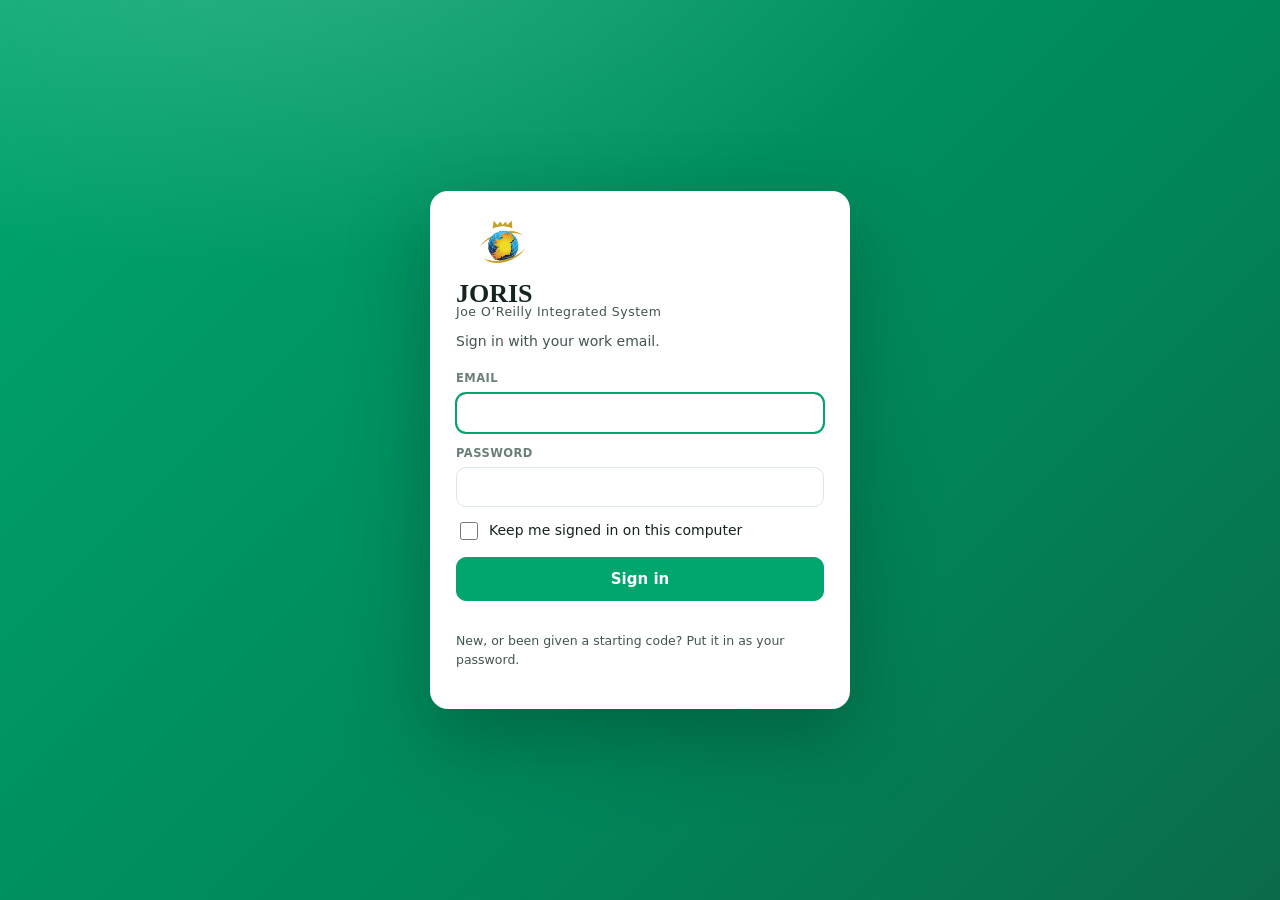
==== index.html @ 6aa0b8bb "JORIS Co-Authored-By: Claude Fable 5.2 <noreply@anthropic.com>" ====
<!doctype html>
<html lang="en-IE">
<head>
<meta charset="utf-8">
<meta name="viewport" content="width=device-width,initial-scale=1">
<meta http-equiv="Content-Security-Policy" content="default-src 'self'; script-src 'self'; style-src 'self' 'unsafe-inline'; img-src 'self' data: blob:; connect-src 'self' https://script.google.com https://script.googleusercontent.com; object-src 'none'; base-uri 'none'; form-action 'none'">
<meta name="referrer" content="no-referrer">
<meta name="robots" content="noindex">
<meta name="theme-color" content="#00A66E">
<title>JORIS</title>
<link rel="icon" href="core/icon-192.png">
<link rel="stylesheet" href="core/style.css">
<style>
  .home{max-width:980px;margin:0 auto;padding:22px 18px 60px}
  .hello h1{font-family:var(--serif);font-size:28px;margin:6px 0 2px}
  .parts{display:grid;grid-template-columns:repeat(auto-fill,minmax(270px,1fr));gap:14px;margin-top:18px}
  .part.soon{opacity:.6;box-shadow:none}
  .acct{margin-top:26px;display:flex;gap:8px;flex-wrap:wrap}
  .todohead{display:flex;align-items:center;flex-wrap:wrap;gap:8px;margin:22px 0 10px}
  .todohead h2,.ph2{font-family:var(--serif);font-size:21px;margin:0}
  .ph2{margin:28px 0 0}
  .todohead .sp{flex:1}
  .grp{font-size:11.5px;font-weight:700;letter-spacing:.06em;text-transform:uppercase;color:var(--ink-3);margin:14px 2px 6px}
  .ti .btn{margin-left:6px}
</style>
</head>
<body>
<div class="gate hidden" id="gate">
  <div class="gatecard">
    <img data-logo alt="JOR Ireland">
    <div id="signin">
      <h1>JORIS</h1>
      <p class="mini" style="margin:-6px 0 10px;letter-spacing:.04em">Joe O’Reilly Integrated System</p>
      <p>Sign in with your work email.</p>
      <label class="f"><span>Email</span><input class="in" id="email" type="email" autocomplete="username" spellcheck="false"></label>
      <label class="f"><span>Password</span><input class="in" id="pw" type="password" autocomplete="current-password"></label>
      <label class="chk"><input type="checkbox" id="keep"> Keep me signed in on this computer</label>
      <button class="btn p" id="go">Sign in</button>
      <div class="err" id="err"></div>
      <p class="mini">New, or been given a starting code? Put it in as your password.</p>
    </div>
    <div id="codestep" class="hidden">
      <h1>A new computer</h1>
      <p id="codehi"></p>
      <label class="f"><span>The six-digit code</span><input class="in" id="code" inputmode="numeric" autocomplete="one-time-code" maxlength="7" spellcheck="false"></label>
      <label class="chk"><input type="checkbox" id="remember" checked> This is my own computer or phone — remember it</label>
      <p class="mini" style="margin:-4px 0 12px">Untick on a shared or borrowed computer, and it asks again next time.</p>
      <button class="btn p" id="go3">Sign in</button>
      <div class="err" id="err3"></div>
      <p class="mini">No email? It can take a minute. An admin can also give you a starting code.</p>
    </div>
    <div id="choose" class="hidden">
      <h1>Choose your password</h1>
      <p id="hi"></p>
      <label class="f"><span>New password</span><input class="in" id="pw1" type="password" autocomplete="new-password"><em>At least 10 characters. A short sentence is easiest to remember.</em></label>
      <label class="f"><span>The same again</span><input class="in" id="pw2" type="password" autocomplete="new-password"></label>
      <button class="btn p" id="go2">Save and sign in</button>
      <div class="err" id="err2"></div>
    </div>
  </div>
</div>

<div id="app" class="hidden">
  <div class="home">
    <div class="hello"><h1 id="hello"></h1><div class="mini" id="role"></div></div>
    <div id="cover"></div>
    <div class="todohead"><h2>My things to do</h2><span class="sp"></span><button class="btn sm hidden" id="give"></button><button class="btn sm" id="off"></button></div>
    <div id="todo"><div class="empty">Working it out…</div></div>
    <div id="team"></div>
    <h2 class="ph2">Every part</h2>
    <div class="parts" id="parts"></div>
    <div class="acct">
      <button class="btn" id="chpw"></button>
      <button class="btn" id="devs"></button>
      <button class="btn" id="everywhere"></button>
    </div>
  </div>
</div>

<script src="core/config.js"></script>
<script src="core/brand.js"></script>
<script src="core/rules.js"></script>
<script src="core/dates.js"></script>
<script src="core/engine.js"></script>
<script src="core/api.js"></script>
<script src="core/ui.js"></script>
<script src="home.js"></script>
</body>
</html>
---- core/style.css ----
/* JORIS — house style (tokens shared with the other JOR apps) */
:root{
  --jor:#00A66E; --jor-deep:#00875A; --jor-dark:#0B6B4B; --on-jor:#FFC81E;
  --gold:#B08D2E; --gold-pale:#F3EBD6;
  --mist:#CDE7DC; --mist-2:#E8F3EE; --mist-3:#F5FAF8;
  --ink:#13251E; --ink-2:#41564D; --ink-3:#6A7F75;
  --line:#DBE7E1; --line-2:#EDF4F1; --paper:#fff; --bg:#ECF1EF;
  --err:#B3261E; --err-bg:#FDEDEC; --warn:#9A6209; --warn-bg:#FDF4E3; --blue:#2E5E8C; --blue-bg:#E8F0F8;
  --r:12px;
  --shadow:0 1px 2px rgba(9,40,30,.05),0 10px 28px rgba(9,40,30,.08);
  --sans:"Segoe UI",system-ui,-apple-system,"Helvetica Neue",Arial,sans-serif;
  --serif:Cambria,Georgia,"Times New Roman",serif;
}
*{box-sizing:border-box}
html{-webkit-text-size-adjust:100%}
body{margin:0;font-family:var(--sans);color:var(--ink);background:var(--bg);font-size:14px;line-height:1.5;-webkit-font-smoothing:antialiased;overflow-x:hidden}
button,input,select,textarea{font:inherit;color:inherit}
a{color:var(--jor-deep)}
.hidden{display:none!important}
svg.i{width:17px;height:17px;flex:0 0 auto;stroke:currentColor;fill:none;stroke-width:1.9;stroke-linecap:round;stroke-linejoin:round;vertical-align:-3px}
svg.i.sm{width:14px;height:14px}
svg.i.lg{width:22px;height:22px}

/* Buttons and fields */
.btn{display:inline-flex;align-items:center;justify-content:center;gap:7px;border:1px solid var(--line);background:#fff;color:var(--ink);
  border-radius:10px;padding:8px 14px;font-weight:600;cursor:pointer;min-height:40px;text-decoration:none;white-space:nowrap}
.btn:hover{border-color:#bcd2c8}
.btn.p{background:var(--jor);border-color:var(--jor);color:#fff}
.btn.p:hover{background:var(--jor-deep)}
.btn.sm{min-height:32px;padding:5px 10px;font-size:13px}
.btn.dngr{color:var(--err)}
.btn.ghost{background:transparent;border-color:transparent}
.btn:disabled{opacity:.55;cursor:default}
.in{width:100%;border:1px solid var(--line);border-radius:10px;padding:8px 11px;background:#fff;font-size:14px;min-height:40px}
.in:focus{outline:2px solid var(--jor);outline-offset:-1px;border-color:var(--jor)}
textarea.in{min-height:72px;resize:vertical}
label.f{display:block;margin:0 0 12px;min-width:0}
label.f>span{display:block;font-size:11.5px;font-weight:700;letter-spacing:.04em;text-transform:uppercase;color:var(--ink-3);margin:0 0 5px}
label.f>em{display:block;font-style:normal;font-size:12px;color:var(--ink-3);margin-top:4px}
label.chk{display:flex;align-items:center;gap:8px;cursor:pointer;margin:6px 0}
label.chk input{width:18px;height:18px;accent-color:var(--jor)}
.g2{display:grid;grid-template-columns:1fr 1fr;gap:0 14px}
.g3{display:grid;grid-template-columns:repeat(3,1fr);gap:0 14px}
.g4{display:grid;grid-template-columns:repeat(4,1fr);gap:0 14px}
@media(max-width:760px){.g2,.g3,.g4{grid-template-columns:1fr}}
.mini{font-size:12.5px;color:var(--ink-3)}
.err{color:var(--err);font-size:13.5px;min-height:19px;margin-top:6px}
.empty{color:var(--ink-3);padding:18px 6px;text-align:center}

/* Pills */
.pill{display:inline-flex;align-items:center;gap:5px;font-size:12px;font-weight:700;border-radius:99px;padding:2px 9px;background:var(--mist-2);color:var(--jor-dark);white-space:nowrap}
.pill.enquiry{background:var(--blue-bg);color:var(--blue)}
.pill.quoted{background:var(--gold-pale);color:#7a5f17}
.pill.confirmed{background:var(--mist);color:var(--jor-dark)}
.pill.lost,.pill.cancelled{background:#eceff0;color:#5f6b68}
.pill.closed{background:#e4ebe8;color:#41564D}
.pill.warn{background:var(--warn-bg);color:var(--warn)}
.pill.err{background:var(--err-bg);color:var(--err)}

/* The way in */
.gate{min-height:100vh;display:grid;place-items:center;padding:20px 16px;
  background:radial-gradient(1200px 600px at 20% -10%,rgba(255,255,255,.18),transparent 60%),linear-gradient(135deg,#00A66E 0%,#00875A 60%,#0B6B4B 100%)}
.gatecard{width:min(420px,100%);background:#fff;border-radius:18px;box-shadow:0 30px 80px rgba(3,40,26,.35);padding:28px 26px 22px}
.gatecard img{height:44px;display:block;margin:0 0 16px}
.gatecard h1{font-family:var(--serif);font-size:26px;line-height:1.15;margin:0}
.gatecard p{color:var(--ink-2);margin:6px 0 18px}
.gatecard .btn.p{width:100%;margin-top:8px;font-size:15px;min-height:44px}

/* Top bar */
.top{position:sticky;top:0;z-index:30;background:var(--jor);color:#fff;padding:9px 18px;display:flex;align-items:center;gap:14px;box-shadow:0 2px 10px rgba(3,40,26,.18)}
.top img{height:30px;filter:brightness(0) invert(1)}
.top .tt{min-width:0}
.top .tt b{display:block;font-size:16px;font-family:var(--serif);font-weight:700;white-space:nowrap;overflow:hidden;text-overflow:ellipsis}
.top .tt span{display:block;font-size:12px;opacity:.85}
.top .sp{flex:1}
.top .btn{background:rgba(255,255,255,.14);border-color:transparent;color:#fff;min-height:36px;padding:5px 11px}
.top .btn:hover{background:rgba(255,255,255,.24)}
.top .who{display:flex;align-items:center;gap:9px;font-size:13px}
.top .av{width:32px;height:32px;border-radius:50%;background:var(--on-jor);color:#3d3000;display:grid;place-items:center;font-weight:800;font-size:12px}
@media(max-width:700px){.top .who .nm{display:none}.top{padding:9px 12px;gap:8px}}

.page{max-width:1320px;margin:0 auto;padding:18px 18px 60px}
.card{background:#fff;border:1px solid var(--line);border-radius:var(--r);box-shadow:var(--shadow)}
.card.pad{padding:16px 18px}
.card h3{margin:0 0 10px;font-size:15px;display:flex;align-items:center;gap:8px}
h2.ph{font-family:var(--serif);font-size:24px;margin:4px 0 2px}
.sub{color:var(--ink-3);margin:0 0 14px}

/* Tabs */
.tabs{display:flex;gap:4px;border-bottom:1px solid var(--line);margin:0 0 14px;overflow-x:auto}
.tabs button{border:0;background:none;padding:10px 14px;font-weight:600;color:var(--ink-2);cursor:pointer;border-bottom:3px solid transparent;white-space:nowrap}
.tabs button.on{color:var(--jor-dark);border-bottom-color:var(--jor)}

/* Tables */
.tw{overflow-x:auto}
table.t{width:100%;border-collapse:collapse}
table.t th{text-align:left;font-size:11px;letter-spacing:.05em;text-transform:uppercase;color:var(--ink-3);padding:9px 10px;border-bottom:1px solid var(--line);white-space:nowrap;background:var(--mist-3)}
table.t td{padding:9px 10px;border-bottom:1px solid var(--line-2);vertical-align:top}
table.t tr.clk{cursor:pointer}
table.t tr.clk:hover td{background:var(--mist-3)}
table.t .nw{white-space:nowrap}
table.t .num{text-align:right;font-variant-numeric:tabular-nums}
table.t tr.amber td{background:#fffaf0}
table.t tr.dim td{color:var(--ink-3)}
.ref{font-weight:800;font-variant-numeric:tabular-nums;color:var(--jor-dark)}
.late{color:var(--err);font-weight:700}
.dots{display:flex;gap:3px}
.dots i{width:9px;height:9px;border-radius:50%;background:var(--line);display:inline-block}
.dots i.on{background:var(--jor)}

/* Tiles */
.tiles{display:grid;grid-template-columns:repeat(auto-fill,minmax(170px,1fr));gap:12px;margin-bottom:14px}
.tile{background:#fff;border:1px solid var(--line);border-radius:var(--r);padding:12px 14px;box-shadow:var(--shadow)}
.tile .k{font-size:11px;font-weight:700;letter-spacing:.05em;text-transform:uppercase;color:var(--ink-3)}
.tile .v{font-family:var(--serif);font-size:28px;font-weight:700;line-height:1.15;margin-top:2px}
.tile .s{font-size:12.5px;color:var(--ink-3)}
.tile.warn .v{color:var(--warn)}
.tile.err .v{color:var(--err)}

/* Dialogs and the side panel */
.scrim{position:fixed;inset:0;background:rgba(9,32,24,.5);z-index:60;display:grid;place-items:center;padding:16px}
.dlg{background:#fff;border-radius:14px;width:min(640px,100%);max-height:92vh;display:flex;flex-direction:column;box-shadow:0 30px 80px rgba(3,40,26,.35)}
.dlg.wide{width:min(860px,100%)}
.dlg .h{padding:16px 20px 8px;font-family:var(--serif);font-size:21px;font-weight:700}
.dlg .b{padding:8px 20px;overflow:auto}
.dlg .ft{padding:12px 20px 16px;display:flex;gap:8px;justify-content:flex-end;flex-wrap:wrap;border-top:1px solid var(--line-2)}
.side{position:fixed;top:0;right:0;bottom:0;width:min(620px,100%);background:#fff;z-index:50;box-shadow:-20px 0 60px rgba(3,40,26,.18);display:flex;flex-direction:column}
.side .sh{padding:14px 18px;border-bottom:1px solid var(--line);display:flex;align-items:flex-start;gap:10px}
.side .sh .tt{flex:1;min-width:0}
.side .sh .tt b{font-family:var(--serif);font-size:21px;display:block}
.side .sb{flex:1;overflow:auto;padding:14px 18px 40px}
.side h4{font-size:11.5px;letter-spacing:.06em;text-transform:uppercase;color:var(--ink-3);margin:18px 0 8px}
.kv{display:grid;grid-template-columns:repeat(auto-fill,minmax(150px,1fr));gap:8px 14px}
.kv div span{display:block;font-size:11px;font-weight:700;letter-spacing:.05em;text-transform:uppercase;color:var(--ink-3)}
.note{border:1px solid var(--line-2);border-radius:10px;padding:9px 11px;margin:0 0 8px;background:var(--mist-3)}
.note.due{background:var(--warn-bg);border-color:#f0dfb8}
.note.over{background:var(--err-bg);border-color:#f3c9c5}
.note.done{opacity:.6}
.log{font-size:13px;border-bottom:1px solid var(--line-2);padding:6px 0;display:flex;gap:10px}
.log .t{flex:0 0 110px;color:var(--ink-3)}
.code-big{font-family:Consolas,"Courier New",monospace;font-size:30px;font-weight:800;letter-spacing:.12em;color:var(--jor-dark);text-align:center;padding:12px;border:2px dashed var(--mist);border-radius:12px;margin:10px 0}

#toast{position:fixed;left:50%;bottom:22px;transform:translateX(-50%);z-index:90;max-width:calc(100% - 32px);background:#13251E;color:#fff;
  padding:11px 16px;border-radius:12px;font-size:14px;box-shadow:0 12px 30px rgba(0,0,0,.25);opacity:0;pointer-events:none;transition:opacity .2s}
#toast.on{opacity:1}

/* Shared by every part */
.head{display:flex;align-items:flex-end;gap:12px;flex-wrap:wrap}
.head .sp{flex:1}
.bar{display:flex;gap:10px;align-items:center;flex-wrap:wrap;margin:0 0 12px}
.bar .in{width:auto;min-width:150px}
.bar .srch{flex:1;min-width:220px}
.acts{display:flex;gap:6px;flex-wrap:wrap;margin:10px 0 2px}
.two{display:grid;grid-template-columns:1fr 1fr;gap:14px}
@media(max-width:900px){.two{grid-template-columns:1fr}}
.count{color:var(--ink-3);font-size:13px;margin:0 0 8px}
.chkrow{display:flex;align-items:center;gap:10px;padding:7px 0;border-bottom:1px solid var(--line-2)}
.chkrow input{width:19px;height:19px;accent-color:var(--jor)}
.chkrow .mini{margin-left:auto}
.top .btn .pl{margin-left:2px}
@media(max-width:700px){.top .btn .pl{display:none}}
.part{display:flex;gap:14px;align-items:flex-start;background:#fff;border:1px solid var(--line);border-radius:14px;padding:16px;box-shadow:var(--shadow);text-decoration:none;color:var(--ink)}
a.part:hover{border-color:var(--jor);box-shadow:0 0 0 3px rgba(0,166,110,.12),var(--shadow)}
.part .ic{width:46px;height:46px;border-radius:12px;background:var(--mist-2);color:var(--jor-dark);display:grid;place-items:center;flex:0 0 auto}
.part b{display:block;font-size:16px}
.part span{display:block;color:var(--ink-3);font-size:13px;margin-top:2px}
.partsgrid{display:grid;grid-template-columns:repeat(auto-fill,minmax(240px,1fr));gap:10px;padding-bottom:8px}
.partsgrid .part{padding:12px;box-shadow:none}
.partsgrid .part .ic{width:38px;height:38px}
.xlinks{display:flex;gap:6px;flex-wrap:wrap;margin:8px 0}
.xlinks a{display:inline-flex;align-items:center;gap:6px;border:1px solid var(--line);border-radius:99px;padding:4px 11px;font-size:13px;font-weight:600;text-decoration:none;color:var(--jor-dark);background:var(--mist-3)}
.xlinks a:hover{border-color:var(--jor)}
.xlinks a b{background:var(--jor);color:#fff;border-radius:99px;padding:0 6px;font-size:11px}
input[data-money]{text-align:right;font-variant-numeric:tabular-nums}
.warnbox{background:var(--warn-bg);border:1px solid #f0dfb8;border-radius:10px;padding:9px 12px;margin:8px 0;font-size:13.5px}
.errbox{background:var(--err-bg);border:1px solid #f3c9c5;border-radius:10px;padding:9px 12px;margin:8px 0;font-size:13.5px}
.okbox{background:var(--mist-2);border:1px solid var(--mist);border-radius:10px;padding:9px 12px;margin:8px 0;font-size:13.5px}

/* Things to do */
.todo{display:flex;flex-direction:column;gap:8px}
.ti{display:flex;gap:12px;align-items:flex-start;background:#fff;border:1px solid var(--line);border-radius:12px;padding:11px 13px;text-decoration:none;color:var(--ink)}
a.ti:hover{border-color:var(--jor)}
.ti .dot{width:10px;height:10px;border-radius:50%;margin-top:6px;flex:0 0 auto;background:var(--line)}
.ti.critical .dot,.ti.high .dot{background:var(--err)}
.ti.medium .dot{background:#E2A400}
.ti.low .dot{background:var(--jor)}
.ti .bd{flex:1;min-width:0}
.ti .bd b{display:block;font-size:14.5px}
.ti .bd span{display:block;font-size:13px;color:var(--ink-2)}
.ti .rt{text-align:right;flex:0 0 auto;font-size:12.5px;color:var(--ink-3)}
.ti .cov{display:inline-block;font-size:11px;font-weight:700;background:var(--blue-bg);color:var(--blue);border-radius:99px;padding:1px 8px;margin-left:6px}

/* The paper forms: the pink sheet, the request sheet, the file cover */
.paperwrap{overflow-x:auto}
.paper{background:#fff;color:#111;border:1px solid #d9d3c7;border-radius:4px;padding:18px 20px;font:12px/1.35 Arial,Helvetica,sans-serif}
.paper.pink{background:#fbe3ea}
.paper table{border-collapse:collapse;width:100%}
.paper th,.paper td{border:1px solid #333;padding:3px 5px;text-align:left;vertical-align:top}
.paper .nw{white-space:nowrap}
.ps-title{font-weight:700;margin:0 0 12px}
.ps-head{width:auto!important;margin-bottom:12px}
.ps-head th{border:none;padding-right:6px;white-space:nowrap}
.ps-head td{min-width:120px;background:rgba(255,255,255,.55)}
.ps-grid{min-width:980px}
.ps-grid th{white-space:nowrap;background:rgba(255,255,255,.35)}
.ps-grid td.n,.ps-grid td.tick{text-align:center}
.ps-grid td.miss{background:#fff1c2;color:#8a5a00;font-style:italic;white-space:nowrap}
.ps-grid tr.gone td{color:#7a6f6f;text-decoration:line-through}
.ps-grid tr.gone td.tick{text-decoration:none}
.ps-grid .ss{font-size:10.5px;color:#555}
.ps-grid tr.blank td{height:19px}
.ps-foot{margin-top:10px;font-size:10.5px;color:#666}
.rs-title{text-align:center;font-size:18px;margin:4px 0 16px}
.rs-head th{width:26%;text-align:center;font-weight:400}
.rs-head td.c{text-align:center}
.rs-grid{margin-top:14px}
.rs-grid th{text-align:center;font-weight:400}
.rs-grid tr.blank td{height:19px}
.rs-notes{border:1px solid #333;border-top:none;min-height:110px;padding:4px 6px}
.rs-notes p{margin:4px 0}
.fc-ref{font:700 44px/1 Arial,Helvetica,sans-serif;letter-spacing:.02em;margin:0 0 4px}
.fc-agent{font-size:20px;font-weight:700;margin:0 0 14px}
.fc-box{display:grid;grid-template-columns:1fr 1fr;gap:0}
.fc-chk td:first-child{width:28px;text-align:center;font-size:15px}
#printsheet{display:none}
@media print{
  body.printing>*:not(#printsheet){display:none!important}
  body.printing #printsheet{display:block}
  #printsheet .paper{border:none;border-radius:0;padding:0;background:#fff;overflow:visible;font-size:10px}
  #printsheet .paper.pink{background:#fbe3ea;-webkit-print-color-adjust:exact;print-color-adjust:exact}
  #printsheet .ps-grid{min-width:0}
  #printsheet .ps-grid td,#printsheet .ps-grid th{padding:2px 4px}
  #printsheet .ps-grid tr.blank td{height:15px}
  #printsheet .ps-grid tr{break-inside:avoid}
}

/* Ask JORIS */
.askj-btn{position:fixed;right:18px;bottom:18px;z-index:60;display:flex;align-items:center;gap:7px;border:0;border-radius:99px;background:var(--jor-dark);color:#fff;font:700 14px var(--sans);padding:11px 16px;box-shadow:0 8px 24px rgba(9,40,30,.28);cursor:pointer}
.askj-btn:hover{background:var(--jor)}
.askj-panel{position:fixed;right:18px;bottom:72px;z-index:61;width:380px;max-width:calc(100vw - 24px);height:520px;max-height:calc(100vh - 110px);display:flex;flex-direction:column;background:#fff;border:1px solid var(--line);border-radius:16px;box-shadow:0 18px 48px rgba(9,40,30,.25);overflow:hidden}
.askj-h{display:flex;align-items:center;gap:8px;padding:10px 12px;background:var(--jor);color:#fff}
.askj-h span{font-size:12px;opacity:.85;flex:1}
.askj-h .btn{color:#fff}
.askj-log{flex:1;overflow-y:auto;padding:12px;display:flex;flex-direction:column;gap:8px;background:var(--mist-3)}
.askj-m{max-width:88%;padding:8px 11px;border-radius:12px;font-size:13.5px;line-height:1.45}
.askj-m p{margin:0 0 6px}
.askj-m p:last-child{margin:0}
.askj-m .li{display:flex;gap:6px;margin:2px 0}
.askj-m .li span{font-weight:700;color:var(--jor-dark);flex:0 0 auto}
.askj-m.bot{align-self:flex-start;background:#fff;border:1px solid var(--line)}
.askj-m.me{align-self:flex-end;background:var(--jor);color:#fff}
.askj-m.wait{color:var(--ink-3)}
.askj-m.err{border-color:#f3c9c5;color:var(--err)}
.askj-go{display:flex;flex-wrap:wrap;gap:6px;margin-top:8px}
.askj-src{font-size:11px;color:var(--ink-3);margin-top:6px}
.askj-f{display:flex;gap:8px;padding:10px;border-top:1px solid var(--line)}
.askj-f textarea{flex:1;resize:none;min-height:44px}
.askj-note{font-size:11px;color:var(--ink-3);padding:0 12px 8px}
@media (max-width:600px){.askj-btn span{display:none}.askj-btn{padding:12px}.askj-panel{right:12px;left:12px;width:auto;bottom:68px}}
@media print{#askj{display:none!important}}
/* Pick from a list: the box people type into, and the list under it */
.pk{position:relative}
.pk.bad .in{border-color:var(--err);box-shadow:0 0 0 3px rgba(179,38,30,.12)}
.pk.bad::after{content:"Pick one from the list";display:block;font-size:12px;color:var(--err);margin-top:4px}
.pk-l{position:fixed;z-index:200;background:#fff;border:1px solid var(--line);border-radius:12px;box-shadow:0 14px 36px rgba(9,40,30,.18);padding:4px;max-height:300px;overflow-y:auto}
.pk-o{display:flex;justify-content:space-between;gap:10px;padding:8px 10px;border-radius:8px;font-size:14px;cursor:pointer}
.pk-o em{font-style:normal;color:var(--ink-3);font-size:12.5px;font-weight:700}
.pk-o.on,.pk-o:hover{background:var(--mist-2)}
.pk-none{padding:8px 10px;font-size:13px;color:var(--ink-3)}
@media print{.pk-l{display:none!important}}
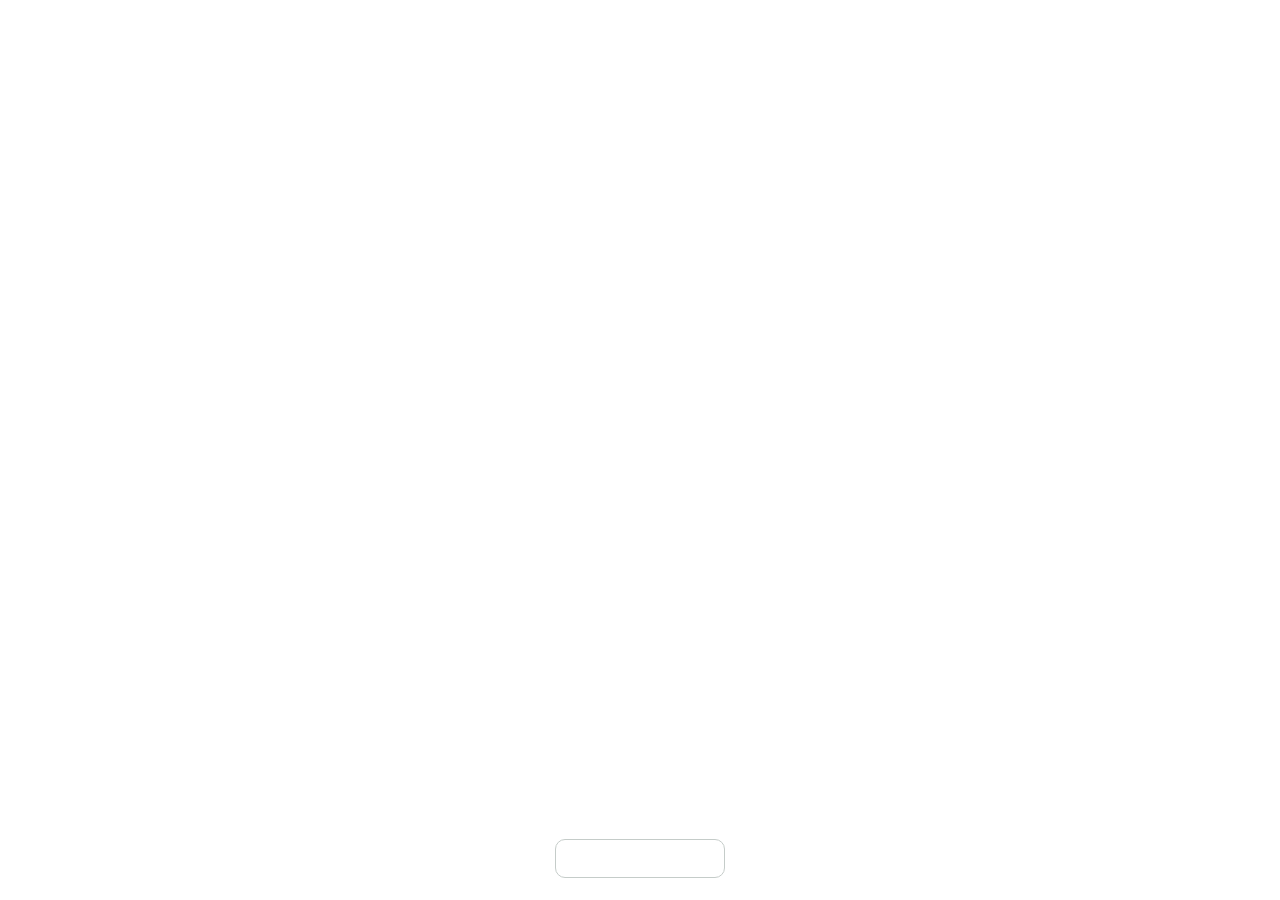
==== commit 7a511c05: "A door code in front of the sign-in, Back on every part, and the next part ready before the click Th" ====
--- a/index.html
+++ b/index.html
@@ -9,7 +9,7 @@
 <meta name="theme-color" content="#00A66E">
 <title>JORIS</title>
 <link rel="icon" href="core/icon-192.png">
-<link rel="stylesheet" href="core/style.css">
+<link rel="stylesheet" href="core/style.css?v=56cf0238">
 <style>
   .home{max-width:980px;margin:0 auto;padding:22px 18px 60px}
   .hello h1{font-family:var(--serif);font-size:28px;margin:6px 0 2px}
@@ -23,6 +23,7 @@
   .grp{font-size:11.5px;font-weight:700;letter-spacing:.06em;text-transform:uppercase;color:var(--ink-3);margin:14px 2px 6px}
   .ti .btn{margin-left:6px}
 </style>
+<script src="core/door.js?v=4759b0df"></script>
 </head>
 <body>
 <div class="gate hidden" id="gate">
@@ -73,17 +74,18 @@
       <button class="btn" id="chpw"></button>
       <button class="btn" id="devs"></button>
       <button class="btn" id="everywhere"></button>
+      <button class="btn hidden" id="seeas"></button>
     </div>
   </div>
 </div>
 
-<script src="core/config.js"></script>
-<script src="core/brand.js"></script>
-<script src="core/rules.js"></script>
-<script src="core/dates.js"></script>
-<script src="core/engine.js"></script>
-<script src="core/api.js"></script>
-<script src="core/ui.js"></script>
-<script src="home.js"></script>
+<script src="core/config.js?v=77767e31"></script>
+<script src="core/brand.js?v=805730c9"></script>
+<script src="core/rules.js?v=0ae4c2cd"></script>
+<script src="core/dates.js?v=9f278441"></script>
+<script src="core/engine.js?v=7b56b70e"></script>
+<script src="core/api.js?v=ef448dd5"></script>
+<script src="core/ui.js?v=7c46d365"></script>
+<script src="home.js?v=a950adec"></script>
 </body>
 </html>
--- a/core/style.css
+++ b/core/style.css
@@ -67,8 +67,16 @@
 .gatecard .btn.p{width:100%;margin-top:8px;font-size:15px;min-height:44px}
 
 /* Top bar */
-.top{position:sticky;top:0;z-index:30;background:var(--jor);color:#fff;padding:9px 18px;display:flex;align-items:center;gap:14px;box-shadow:0 2px 10px rgba(3,40,26,.18)}
+.top{position:sticky;top:var(--look,0px);z-index:30;background:var(--jor);color:#fff;padding:9px 18px;display:flex;align-items:center;gap:14px;box-shadow:0 2px 10px rgba(3,40,26,.18)}
 .top img{height:30px;filter:brightness(0) invert(1)}
+.top .btn.back{padding:5px 12px 5px 8px}
+@media(max-width:700px){.top .btn.back{padding:5px 8px}}
+/* Seeing JORIS as a colleague: said across the very top of every page, above the bar. */
+.looking{position:sticky;top:0;z-index:31;background:var(--on-jor);color:#3d3000;padding:7px 18px;display:flex;align-items:center;gap:10px;font-size:13.5px;line-height:1.35}
+.looking span{flex:1;min-width:0}
+.looking .i{flex:none}
+.looking .btn{background:#fff;border-color:rgba(61,48,0,.25);color:#3d3000;min-height:32px;padding:4px 12px;white-space:nowrap}
+@media(max-width:700px){.looking{padding:7px 12px}}
 .top .tt{min-width:0}
 .top .tt b{display:block;font-size:16px;font-family:var(--serif);font-weight:700;white-space:nowrap;overflow:hidden;text-overflow:ellipsis}
 .top .tt span{display:block;font-size:12px;opacity:.85}
@@ -268,3 +276,9 @@
 .pk-o.on,.pk-o:hover{background:var(--mist-2)}
 .pk-none{padding:8px 10px;font-size:13px;color:var(--ink-3)}
 @media print{.pk-l{display:none!important}}
+
+/* A thin line along the top while the server is being asked (core/api.js) */
+.jbusy{position:fixed;left:0;top:0;height:3px;width:100%;z-index:9999;pointer-events:none;opacity:0;transition:opacity .25s;background:linear-gradient(90deg,transparent,#8CF0C4 35%,#fff 50%,#8CF0C4 65%,transparent) no-repeat;background-size:45% 100%}
+.jbusy.on{opacity:1;animation:jbusy 1.1s linear infinite}
+@keyframes jbusy{from{background-position:-80% 0}to{background-position:180% 0}}
+@media (prefers-reduced-motion:reduce){.jbusy.on{animation:none;background-size:100% 100%}}
